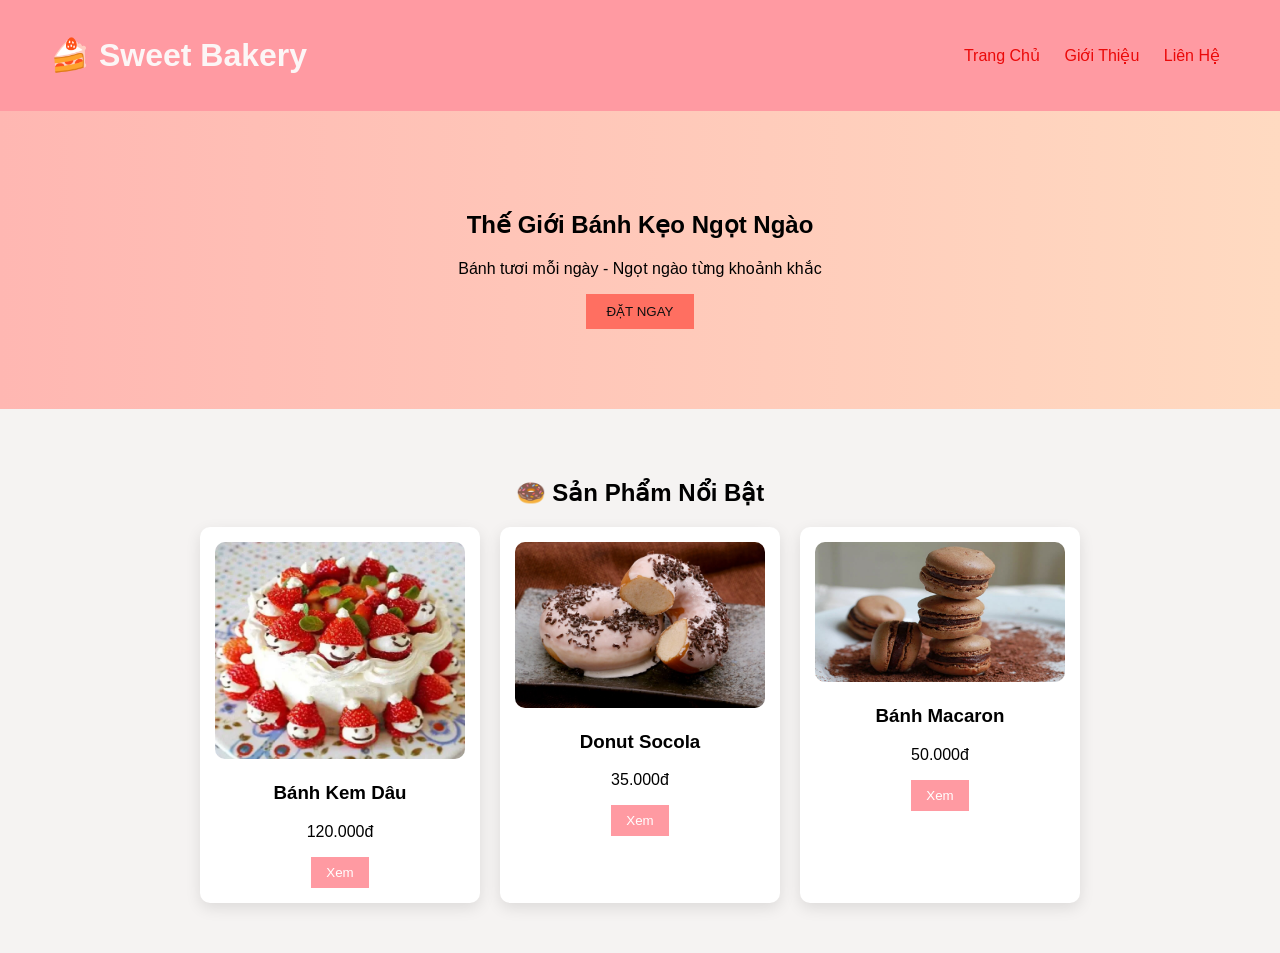
==== index.html @ 38694a22 "sweet" ====
<!DOCTYPE html>
<html lang="vi">
<head>
    <title>Sweet Bakery - Tiệm Bánh Ngọt</title>
    <link rel="stylesheet" href="css/style.css">
</head>
<body>

    <!-- HEADER -->
    <header>
        <h1>🍰 Sweet Bakery</h1>
        <nav>
            <a href="index.html">Trang Chủ</a>
            <a href="gioithieu.html">Giới Thiệu</a>
            <a href="lienhe.html">Liên Hệ</a>
        </nav>
    </header>

    <!-- HERO -->
    <section class="hero" id="home">
        <h2>Thế Giới Bánh Kẹo Ngọt Ngào</h2>
        <p>Bánh tươi mỗi ngày - Ngọt ngào từng khoảnh khắc</p>
        <a href="lienhe.html"><button>ĐẶT NGAY</button></a>
    </section>

    <!-- PRODUCTS -->
    <section class="products" id="products">
        <h2>🍩 Sản Phẩm Nổi Bật</h2>
        <div class="product-container">

            <div class="card">
                <img src="images\banhkemdau.jpg">
                <h3>Bánh Kem Dâu</h3>
                <p>120.000đ</p>
                <a href="banhkemdau.html" ><button>Xem</button></a>
            </div>

            <div class="card">
                <img src="images\donut.jpg">
                <h3>Donut Socola</h3>
                <p>35.000đ</p>
                <a href="donutsocola.html" ><button>Xem</button></a>
            </div>

            <div class="card">
                <img src="images\macaron.jpg">
                <h3>Bánh Macaron</h3>
                <p>50.000đ</p>
                <a href="banhmacaron.html" ><button>Xem</button></a>
            </div>

        </div>

</body>
</html>
---- css/style.css ----
body {
    margin: 0;
    font-family: Arial, sans-serif;
    background: #f5f3f2;
    transition: 0.3s;
}

header {
    background: #ff9aa2;
    color: rgb(252, 246, 246);
    display: flex;
    justify-content: space-between;
    padding: 15px 50px;
    align-items: center;
}

nav a {
    color: rgb(235, 9, 9);
    text-decoration: none;
    margin: 0 10px;
}

nav button {
    background: rgb(235, 9, 9);
    border: none;
    padding: 5px 10px;
    cursor: pointer;
}

.hero {
    text-align: center;
    padding: 80px 20px;
    background: linear-gradient(to right, #ffb7b2, #ffdac1);
}

.hero button {
    padding: 10px 20px;
    background: #ff6f61;
    border: none;
    color: #111010;
    cursor: pointer;
}

.products {
    padding: 50px;
    text-align: center;
}

.product-container {
    display: flex;
    justify-content: center;
    gap: 20px;
    flex-wrap: wrap;
}

.card {
    background: white;
    padding: 15px;
    width: 250px;
    border-radius: 10px;
    box-shadow: 0 5px 15px rgba(0,0,0,0.1);
    transition: 0.3s;
}

.card:hover {
    transform: scale(1.05);
}

.card img {
    width: 100%;
    border-radius: 10px;
}

.card button {
    background: #ff9aa2;
    border: none;
    padding: 8px 15px;
    color: white;
    cursor: pointer;
}

.contact {
    background: #ffdac1;
    padding: 50px;
    text-align: center;
}

form {
    display: flex;
    flex-direction: column;
    width: 300px;
    margin: auto;
    gap: 10px;
}

input, textarea {
    padding: 10px;
}

footer {
    text-align: center;
    padding: 20px;
    background: #ff9aa2;
    color: white;
}

/* DARK MODE */
.dark {
    background: #2c2c2c;
    color: white;
}

.dark header,
.dark footer {
    background: #333;
}

.dark .card {
    background: #444;
}
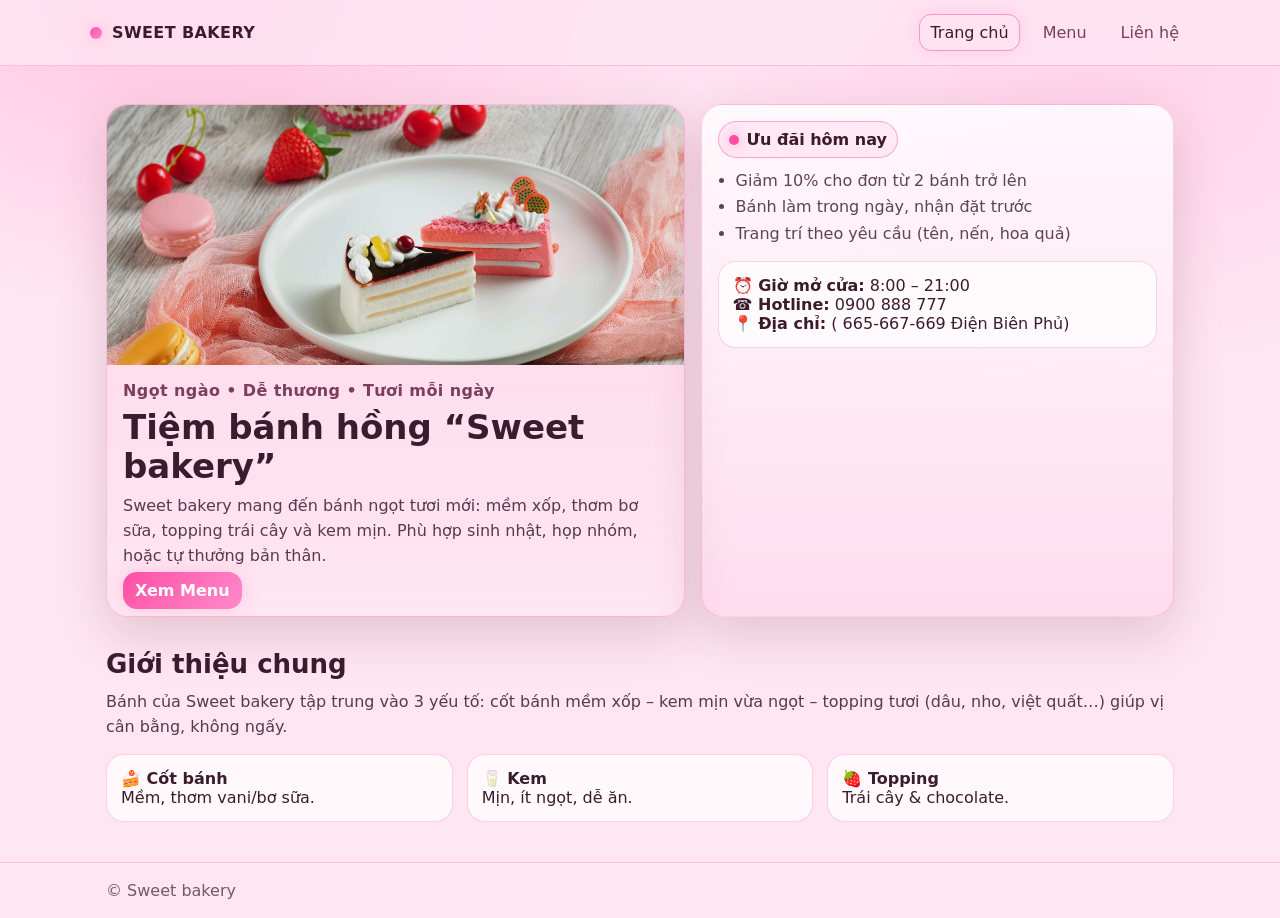
==== commit 08eba903: "add sweet" ====
--- a/index.html
+++ b/index.html
@@ -1,55 +1,84 @@
 <!DOCTYPE html>
 <html lang="vi">
 <head>
-    <title>Sweet Bakery - Tiệm Bánh Ngọt</title>
-    <link rel="stylesheet" href="css/style.css">
+  <meta charset="UTF-8" />
+  <meta name="viewport" content="width=device-width, initial-scale=1.0"/>
+  <title>Sweet bakery - Trang chủ</title>
+  <link rel="stylesheet" href="style.css">
 </head>
 <body>
 
-    <!-- HEADER -->
-    <header>
-        <h1>🍰 Sweet Bakery</h1>
-        <nav>
-            <a href="index.html">Trang Chủ</a>
-            <a href="gioithieu.html">Giới Thiệu</a>
-            <a href="lienhe.html">Liên Hệ</a>
-        </nav>
-    </header>
+<header class="header">
+  <div class="container header-wrap">
+    <div class="brand">
+      <div class="dot"></div>
+      <div>SWEET BAKERY</div>
+    </div>
+    <nav class="nav">
+      <a href="index.html">Trang chủ</a>
+      <a href="menu.html">Menu</a>
+      <a href="contact.html">Liên hệ</a>
+    </nav>
+  </div>
+</header>
 
-    <!-- HERO -->
-    <section class="hero" id="home">
-        <h2>Thế Giới Bánh Kẹo Ngọt Ngào</h2>
-        <p>Bánh tươi mỗi ngày - Ngọt ngào từng khoảnh khắc</p>
-        <a href="lienhe.html"><button>ĐẶT NGAY</button></a>
-    </section>
+<section class="hero">
+  <div class="container hero-wrap">
+    <div class="hero-main">
+      <div class="hero-img">
+        <!-- Đổi ảnh theo ý bạn: images/hero-cake.jpg -->
+        <img src="images/hero-cake.jpg" alt="Sweet bakery">
+      </div>
+      <div class="hero-content">
+        <div class="kicker">Ngọt ngào • Dễ thương • Tươi mỗi ngày</div>
+        <h1>Tiệm bánh hồng “Sweet bakery”</h1>
+        <p>
+          Sweet bakery mang đến bánh ngọt tươi mới: mềm xốp, thơm bơ sữa,
+          topping trái cây và kem mịn. Phù hợp sinh nhật, họp nhóm, hoặc tự thưởng bản thân.
+        </p>
+        <div style="margin-top:12px">
+          <a class="btn" href="menu.html">Xem Menu</a>
+        </div>
+      </div>
+    </div>
 
-    <!-- PRODUCTS -->
-    <section class="products" id="products">
-        <h2>🍩 Sản Phẩm Nổi Bật</h2>
-        <div class="product-container">
+    <aside class="hero-side">
+      <div class="badge"><span class="glow"></span> Ưu đãi hôm nay</div>
+      <ul class="list">
+        <li>Giảm 10% cho đơn từ 2 bánh trở lên</li>
+        <li>Bánh làm trong ngày, nhận đặt trước</li>
+        <li>Trang trí theo yêu cầu (tên, nến, hoa quả)</li>
+      </ul>
 
-            <div class="card">
-                <img src="images\banhkemdau.jpg">
-                <h3>Bánh Kem Dâu</h3>
-                <p>120.000đ</p>
-                <a href="banhkemdau.html" ><button>Xem</button></a>
-            </div>
+      <div class="box" style="margin-top:14px">
+        <b>⏰ Giờ mở cửa:</b> 8:00 – 21:00<br/>
+        <b>☎️ Hotline:</b> 0900 888 777<br/>
+        <b>📍 Địa chỉ:</b> ( 665-667-669 Điện Biên Phủ)
+      </div>
+    </aside>
+  </div>
+</section>
 
-            <div class="card">
-                <img src="images\donut.jpg">
-                <h3>Donut Socola</h3>
-                <p>35.000đ</p>
-                <a href="donutsocola.html" ><button>Xem</button></a>
-            </div>
+<section class="section">
+  <div class="container">
+    <h2>Giới thiệu chung</h2>
+    <p class="lead">
+      Bánh của Sweet bakery tập trung vào 3 yếu tố: cốt bánh mềm xốp – kem mịn vừa ngọt –
+      topping tươi (dâu, nho, việt quất…) giúp vị cân bằng, không ngấy.
+    </p>
 
-            <div class="card">
-                <img src="images\macaron.jpg">
-                <h3>Bánh Macaron</h3>
-                <p>50.000đ</p>
-                <a href="banhmacaron.html" ><button>Xem</button></a>
-            </div>
+    <div class="grid">
+      <div class="box"><b>🍰 Cốt bánh</b><br/>Mềm, thơm vani/bơ sữa.</div>
+      <div class="box"><b>🥛 Kem</b><br/>Mịn, ít ngọt, dễ ăn.</div>
+      <div class="box"><b>🍓 Topping</b><br/>Trái cây & chocolate.</div>
+    </div>
+  </div>
+</section>
 
-        </div>
+<footer class="footer">
+  <div class="container">© Sweet bakery </div>
+</footer>
 
+<script src="app.js"></script>
 </body>
 </html>
--- a/style.css
+++ b/style.css
@@ -0,0 +1,155 @@
+:root{
+  --bg:#ffe6f2;
+  --card:#ffffff;
+  --soft:#ffd1e8;
+  --txt:#3b1c2d;
+  --muted:#7a3f5d;
+
+  --primary:#ff4fa3;
+  --primary2:#ff8acb;
+
+  --line: rgba(255,79,163,.25);
+  --shadow: 0 18px 50px rgba(80,10,40,.16);
+}
+
+*{box-sizing:border-box}
+html,body{
+  margin:0; padding:0;
+  font-family:system-ui, Arial, sans-serif;
+  background:
+    radial-gradient(900px 520px at 15% 0%, rgba(255,79,163,.22), transparent 60%),
+    radial-gradient(900px 520px at 85% 10%, rgba(255,138,203,.20), transparent 55%),
+    var(--bg);
+  color:var(--txt);
+}
+a{color:inherit; text-decoration:none}
+.container{max-width:1100px; margin:0 auto; padding:0 16px}
+
+.header{
+  position:sticky; top:0; z-index:10;
+  backdrop-filter: blur(10px);
+  background:rgba(255,230,242,.78);
+  border-bottom:1px solid var(--line);
+}
+.header-wrap{display:flex; align-items:center; justify-content:space-between; padding:14px 0;}
+.brand{display:flex; align-items:center; gap:10px; font-weight:900; letter-spacing:.4px}
+.brand .dot{
+  width:12px; height:12px; border-radius:999px;
+  background:linear-gradient(135deg,var(--primary),var(--primary2));
+  box-shadow: 0 0 16px rgba(255,79,163,.35);
+}
+
+.nav{display:flex; gap:12px; align-items:center}
+.nav a{
+  padding:8px 10px; border-radius:12px;
+  border:1px solid transparent;
+  color:var(--muted);
+}
+.nav a:hover{border-color:var(--line); color:var(--txt)}
+.nav a.active{
+  color:var(--txt);
+  border-color:rgba(255,79,163,.55);
+  box-shadow: 0 0 18px rgba(255,79,163,.16);
+}
+
+.hero{padding:38px 0 10px}
+.hero-wrap{
+  display:grid;
+  grid-template-columns: 1.1fr .9fr;
+  gap:16px;
+  align-items:stretch;
+}
+.hero-main{
+  border:1px solid var(--line);
+  border-radius:22px;
+  overflow:hidden;
+  background: linear-gradient(180deg, rgba(255,79,163,.10), rgba(255,255,255,.0));
+  box-shadow: var(--shadow);
+}
+.hero-img{height:260px; background:#fff}
+.hero-img img{width:100%; height:100%; object-fit:cover}
+.hero-content{padding:16px}
+.kicker{color:var(--muted); font-weight:800; letter-spacing:.4px}
+.hero-content h1{margin:8px 0; font-size:34px; line-height:1.15}
+.hero-content p{margin:0; color:rgba(59,28,45,.85); line-height:1.55}
+
+.hero-side{
+  border:1px solid var(--line);
+  border-radius:22px;
+  padding:16px;
+  background: linear-gradient(180deg, rgba(255,255,255,.82), rgba(255,209,232,.45));
+  box-shadow: var(--shadow);
+}
+.badge{
+  display:inline-flex; gap:8px; align-items:center;
+  padding:8px 10px; border-radius:999px;
+  border:1px solid rgba(255,79,163,.45);
+  background:rgba(255,79,163,.08);
+  font-weight:800;
+}
+.glow{
+  width:10px; height:10px; border-radius:999px;
+  background:var(--primary);
+  box-shadow: 0 0 14px rgba(255,79,163,.55);
+}
+.list{margin:10px 0 0; padding-left:18px; color:rgba(59,28,45,.82); line-height:1.65}
+
+.section{padding:22px 0 40px}
+.section h2{margin:0 0 10px; font-size:26px}
+.lead{margin:0 0 14px; color:rgba(59,28,45,.85); line-height:1.6}
+
+.grid{display:grid; grid-template-columns:repeat(3,1fr); gap:14px}
+.card{
+  border:1px solid var(--line);
+  border-radius:18px;
+  overflow:hidden;
+  background:rgba(255,255,255,.92);
+  box-shadow: 0 12px 30px rgba(0,0,0,.10);
+}
+.card img{width:100%; height:150px; object-fit:cover}
+.pad{padding:12px}
+.card h3{margin:0 0 6px; font-size:18px}
+.desc{margin:0 0 10px; color:rgba(59,28,45,.78); line-height:1.45; font-size:14px}
+.row{display:flex; justify-content:space-between; align-items:center; gap:10px}
+.price{font-weight:900}
+
+.btn{
+  border:none; cursor:pointer;
+  padding:9px 12px; border-radius:14px;
+  color:#fff;
+  background:linear-gradient(135deg,var(--primary),var(--primary2));
+  font-weight:900;
+  box-shadow: 0 0 20px rgba(255,79,163,.18);
+}
+.btn:hover{opacity:.93}
+
+.box{
+  border:1px solid var(--line);
+  border-radius:18px;
+  padding:14px;
+  background:rgba(255,255,255,.75);
+}
+
+.footer{
+  border-top:1px solid var(--line);
+  padding:18px 0;
+  color:rgba(59,28,45,.70);
+}
+
+input, textarea{
+  width:100%;
+  padding:12px;
+  border-radius:14px;
+  border:1px solid rgba(255,79,163,.25);
+  background:rgba(255,255,255,.85);
+  outline:none;
+}
+input:focus, textarea:focus{border-color:rgba(255,79,163,.6)}
+
+@media(max-width:900px){
+  .hero-wrap{grid-template-columns:1fr}
+  .grid{grid-template-columns:repeat(2,1fr)}
+}
+@media(max-width:520px){
+  .grid{grid-template-columns:1fr}
+}
